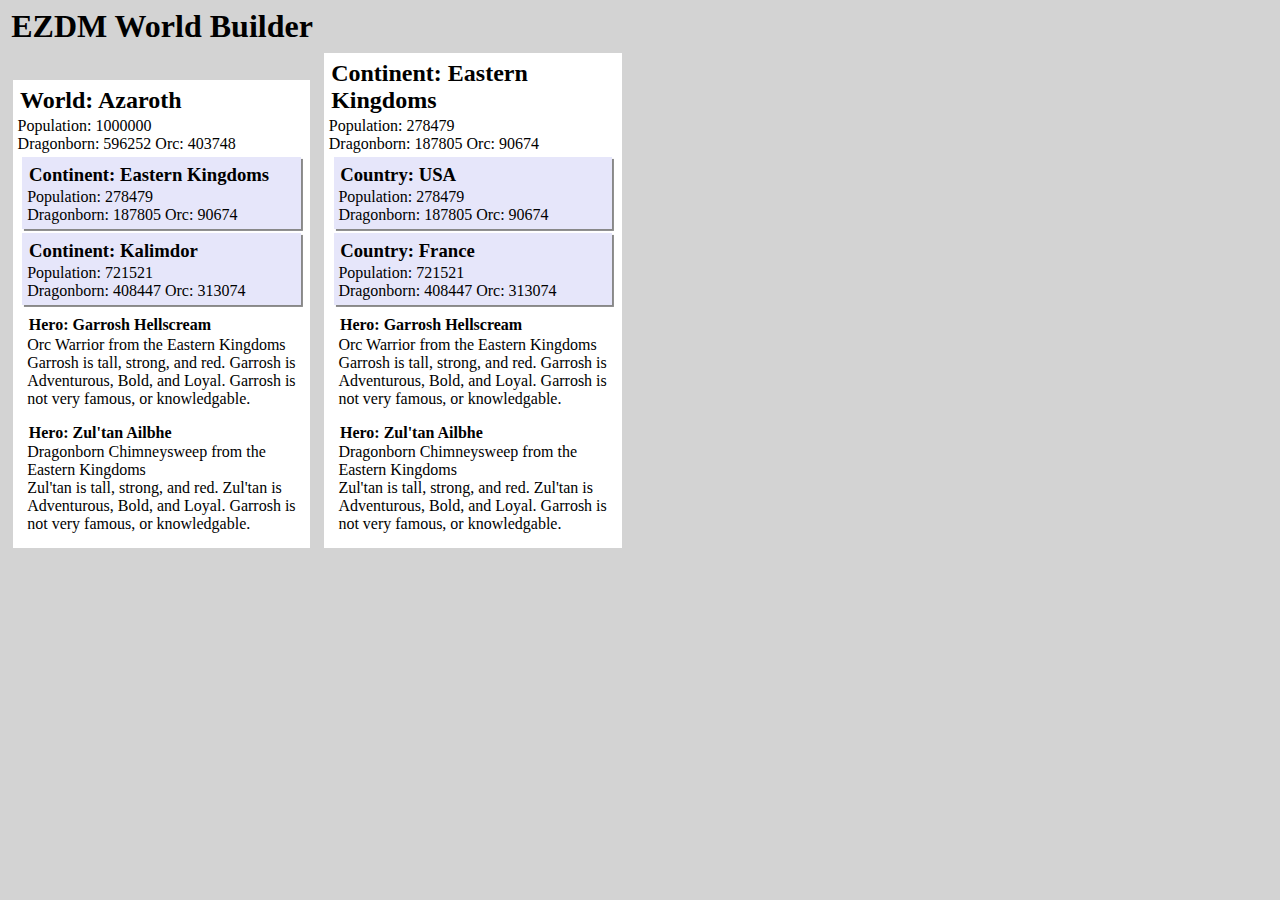
==== index.html @ 7c768bba "Basic layout and css" ====
﻿<!DOCTYPE html>
<!--Demo at https://htmlpreview.github.io/?https://github.com/Ambeco/CaravanCharacterBuilder/blob/master/src/caravan.html-->
<html>
<head>
    <meta charset="utf-8" />
    <meta name="viewport" content="width=672"/>
    <title>EZDM World Builder</title>
    <link rel="stylesheet" href="worldbuilder.css">
</head>
<body>
    <script type="module" src="ts/UI/sheetSetup.js" async>
    </script>
    <h1>EZDM World Builder</h1>
    <div id="worldLayer" class="layer">
        <div id="worldBlock" class="titleBlock">
            <h2>World: <span id="worldName">Azaroth</span></h2>
            <span id="populationBlock">Population: <span id="populationValue">1000000</span></span>
            <div id="worldPop">
                <span id="orcPopulation">Dragonborn: <span id="populationValue">596252</span></span>
                <span id="orcPopulation">Orc: <span id="populationValue">403748</span></span>
            </div>
        </div>
        <div id="worldContinents" class="childrenBlock">
            <div id="continent1" class="childBlock worldContinentBlock">
                <h3>Continent: <span id="worldName">Eastern Kingdoms</span></h3>
                <span id="populationBlock">Population: <span id="populationValue">278479</span></span>
                <div id="worldPop">
                    <span id="orcPopulation">Dragonborn: <span id="populationValue">187805</span></span>
                    <span id="orcPopulation">Orc: <span id="populationValue">90674</span></span>
                </div>
            </div>
            <div id="continent2" class="childBlock worldContinentBlock">
                <h3>Continent: <span id="worldName">Kalimdor</span></h3>
                <span id="populationBlock">Population: <span id="populationValue">721521</span></span>
                <div id="worldPop">
                    <span id="orcPopulation">Dragonborn: <span id="populationValue">408447</span></span>
                    <span id="orcPopulation">Orc: <span id="populationValue">313074</span></span>
                </div>
            </div>
        </div>
        <div id="worldHeroes" class="heroesBlock">
            <div id="hero1" class="heroBlock">
                <h4>Hero: <span id="worldName">Garrosh Hellscream</span></h4>
                <div class="heroMetadata">
                    <span class="heroRace">Orc</span>
                    <span class="heroJob">Warrior</span>
                    <span class="heroLocation">from the Eastern Kingdoms</span>
                </div>
                <span class="heroDescription">Garrosh is tall, strong, and red.</span>
                <span class="heroPersonality">Garrosh is Adventurous, Bold, and Loyal. Garrosh is not very famous, or knowledgable.</span>
            </div>
            <div id="hero2" class="heroBlock">
                <h4>Hero: <span id="worldName">Zul'tan Ailbhe</span></h4>
                <div class="heroMetadata">
                    <span class="heroRace">Dragonborn</span>
                    <span class="heroJob">Chimneysweep</span>
                    <span class="heroLocation">from the Eastern Kingdoms</span>
                </div>
                <span class="heroDescription">Zul'tan is tall, strong, and red.</span>
                <span class="heroPersonality">Zul'tan is Adventurous, Bold, and Loyal. Garrosh is not very famous, or knowledgable.</span>
            </div>
        </div>
    </div>
    <div id="continentLayer" class="layer">
        <div id="continentBlock" class="titleBlock">
            <h2>Continent: <span id="worldName">Eastern Kingdoms</span></h2>
            <span id="populationBlock">Population: <span id="populationValue">278479</span></span>
            <div id="worldPop">
                <span id="orcPopulation">Dragonborn: <span id="populationValue">187805</span></span>
                <span id="orcPopulation">Orc: <span id="populationValue">90674</span></span>
            </div>
        </div>
        <div id="continentCountries" class="childrenBlock">
            <div id="coutnry1" class="childBlock continentBlock">
                <h3>Country: <span id="worldName">USA</span></h3>
                <span id="populationBlock">Population: <span id="populationValue">278479</span></span>
                <div id="worldPop">
                    <span id="orcPopulation">Dragonborn: <span id="populationValue">187805</span></span>
                    <span id="orcPopulation">Orc: <span id="populationValue">90674</span></span>
                </div>
            </div>
            <div id="coutnry2" class="childBlock continentBlock">
                <h3>Country: <span id="worldName">France</span></h3>
                <span id="populationBlock">Population: <span id="populationValue">721521</span></span>
                <div id="worldPop">
                    <span id="orcPopulation">Dragonborn: <span id="populationValue">408447</span></span>
                    <span id="orcPopulation">Orc: <span id="populationValue">313074</span></span>
                </div>
            </div>
        </div>
        <div id="countryHeroes" class="heroesBlock">
            <div id="hero1" class="heroBlock">
                <h4>Hero: <span id="worldName">Garrosh Hellscream</span></h4>
                <div class="heroMetadata">
                    <span class="heroRace">Orc</span>
                    <span class="heroJob">Warrior</span>
                    <span class="heroLocation">from the Eastern Kingdoms</span>
                </div>
                <span class="heroDescription">Garrosh is tall, strong, and red.</span>
                <span class="heroPersonality">Garrosh is Adventurous, Bold, and Loyal. Garrosh is not very famous, or knowledgable.</span>
            </div>
            <div id="hero2" class="heroBlock">
                <h4>Hero: <span id="worldName">Zul'tan Ailbhe</span></h4>
                <div class="heroMetadata">
                    <span class="heroRace">Dragonborn</span>
                    <span class="heroJob">Chimneysweep</span>
                    <span class="heroLocation">from the Eastern Kingdoms</span>
                </div>
                <span class="heroDescription">Zul'tan is tall, strong, and red.</span>
                <span class="heroPersonality">Zul'tan is Adventurous, Bold, and Loyal. Garrosh is not very famous, or knowledgable.</span>
            </div>
        </div>
    </div>
</body>
</html>
---- worldbuilder.css ----
﻿
body {
    background-color: lightgray;
}
h1 {
    margin: 0.1em;
}
h2 {
    margin: 0.1em;
}
h3 {
    margin: 0.1em;
}
h4 {
    margin: 0.1em;
}

.layer {
    width: 3in;
    margin: 0.05in;
    padding: 0.05in;
    background-color: white;
    display: inline-block;
}

.childBlock {
    margin: 0.05in;
    padding: 0.05in;
    background-color: lavender;
    box-shadow: 0.02in 0.02in #888888;
}
.childBlock:hover {
    cursor: pointer;
}
.childBlock:active {
    cursor: pointer;
    box-shadow: -0.02in -0.02in #888888;
}
.childBlock.selected {
    background-color: palegreen;
}

.heroBlock {
    margin: 0.05in;
    padding: 0.05in;
}
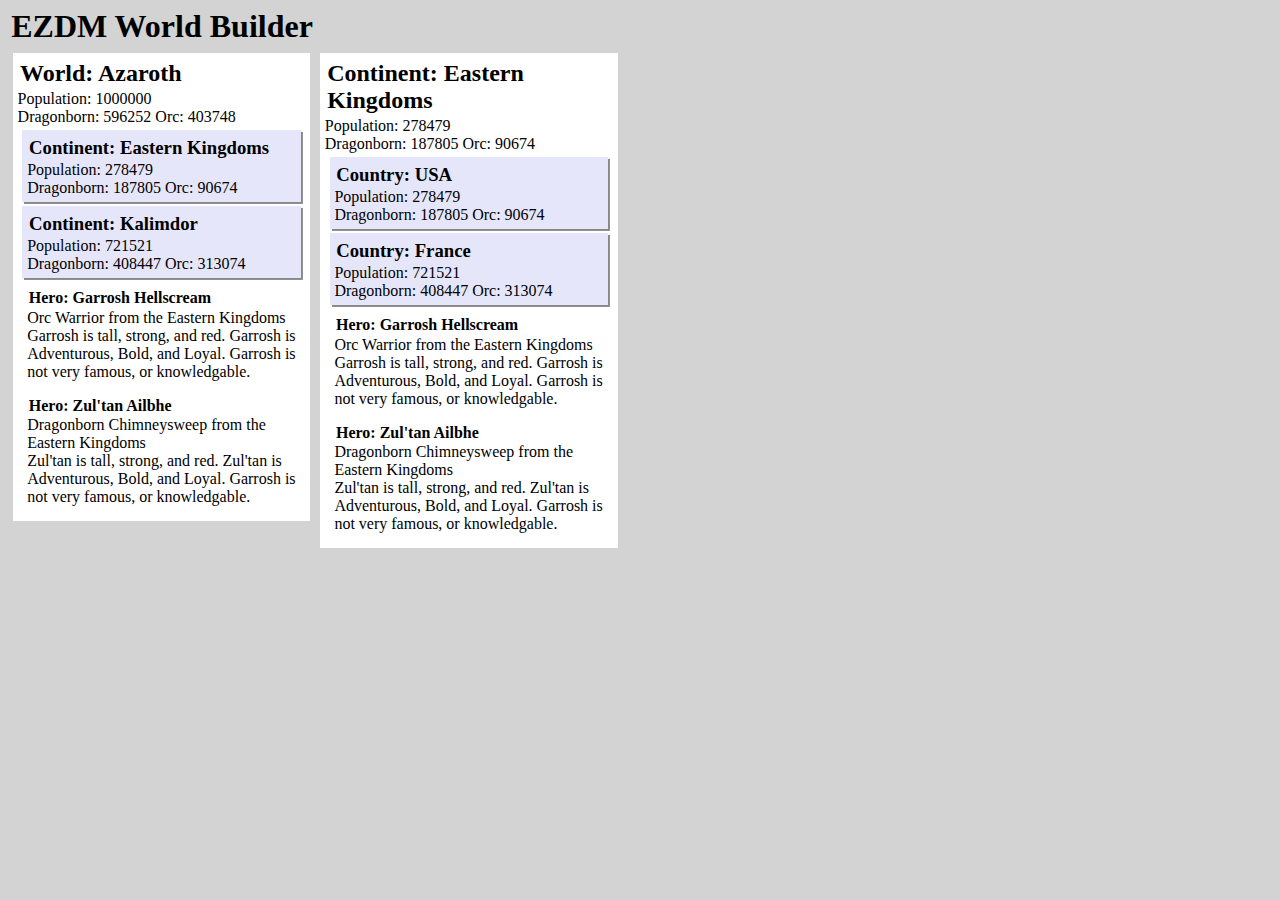
==== commit 4df5ad96: "World, Continent, and Hero data now binds to UI" ====
--- a/index.html
+++ b/index.html
@@ -11,103 +11,105 @@
     <script type="module" src="ts/UI/sheetSetup.js" async>
     </script>
     <h1>EZDM World Builder</h1>
-    <div id="worldLayer" class="layer">
-        <div id="worldBlock" class="titleBlock">
-            <h2>World: <span id="worldName">Azaroth</span></h2>
-            <span id="populationBlock">Population: <span id="populationValue">1000000</span></span>
-            <div id="worldPop">
-                <span id="orcPopulation">Dragonborn: <span id="populationValue">596252</span></span>
-                <span id="orcPopulation">Orc: <span id="populationValue">403748</span></span>
-            </div>
-        </div>
-        <div id="worldContinents" class="childrenBlock">
-            <div id="continent1" class="childBlock worldContinentBlock">
-                <h3>Continent: <span id="worldName">Eastern Kingdoms</span></h3>
-                <span id="populationBlock">Population: <span id="populationValue">278479</span></span>
+    <div>
+        <div id="worldLayer" class="layer">
+            <div id="worldBlock" class="titleBlock">
+                <h2>World: <span id="worldName">Azaroth</span></h2>
+                <span id="populationBlock">Population: 1000000</span></span>
                 <div id="worldPop">
-                    <span id="orcPopulation">Dragonborn: <span id="populationValue">187805</span></span>
-                    <span id="orcPopulation">Orc: <span id="populationValue">90674</span></span>
+                    <span>Dragonborn: 596252</span>
+                    <span>Orc: 403748</span>
                 </div>
             </div>
-            <div id="continent2" class="childBlock worldContinentBlock">
-                <h3>Continent: <span id="worldName">Kalimdor</span></h3>
-                <span id="populationBlock">Population: <span id="populationValue">721521</span></span>
-                <div id="worldPop">
-                    <span id="orcPopulation">Dragonborn: <span id="populationValue">408447</span></span>
-                    <span id="orcPopulation">Orc: <span id="populationValue">313074</span></span>
+            <div id="worldContinents" class="childrenBlock">
+                <div id="continent1" class="childBlock worldContinentBlock">
+                    <h3>Continent: Eastern Kingdoms</h3>
+                    <span>Population: 278479</span>
+                    <div>
+                        <span>Dragonborn: 187805</span>
+                        <span>Orc: 90674</span>
+                    </div>
+                </div>
+                <div id="continent2" class="childBlock worldContinentBlock">
+                    <h3>Continent: Kalimdor</h3>
+                    <span>Population: 721521</span>
+                    <div>
+                        <span>Dragonborn: 408447</span>
+                        <span>Orc: 313074</span>
+                    </div>
+                </div>
+            </div>
+            <div id="worldHeroes" class="heroesBlock">
+                <div class="heroBlock">
+                    <h4>Hero: Garrosh Hellscream</h4>
+                    <div class="heroMetadata">
+                        <span class="heroRace">Orc</span>
+                        <span class="heroJob">Warrior</span>
+                        <span class="heroLocation">from the Eastern Kingdoms</span>
+                    </div>
+                    <span class="heroDescription">Garrosh is tall, strong, and red.</span>
+                    <span class="heroPersonality">Garrosh is Adventurous, Bold, and Loyal. Garrosh is not very famous, or knowledgable.</span>
+                </div>
+                <div class="heroBlock">
+                    <h4>Hero: Zul'tan Ailbhe</h4>
+                    <div class="heroMetadata">
+                        <span class="heroRace">Dragonborn</span>
+                        <span class="heroJob">Chimneysweep</span>
+                        <span class="heroLocation">from the Eastern Kingdoms</span>
+                    </div>
+                    <span class="heroDescription">Zul'tan is tall, strong, and red.</span>
+                    <span class="heroPersonality">Zul'tan is Adventurous, Bold, and Loyal. Garrosh is not very famous, or knowledgable.</span>
                 </div>
             </div>
         </div>
-        <div id="worldHeroes" class="heroesBlock">
-            <div id="hero1" class="heroBlock">
-                <h4>Hero: <span id="worldName">Garrosh Hellscream</span></h4>
-                <div class="heroMetadata">
-                    <span class="heroRace">Orc</span>
-                    <span class="heroJob">Warrior</span>
-                    <span class="heroLocation">from the Eastern Kingdoms</span>
-                </div>
-                <span class="heroDescription">Garrosh is tall, strong, and red.</span>
-                <span class="heroPersonality">Garrosh is Adventurous, Bold, and Loyal. Garrosh is not very famous, or knowledgable.</span>
-            </div>
-            <div id="hero2" class="heroBlock">
-                <h4>Hero: <span id="worldName">Zul'tan Ailbhe</span></h4>
-                <div class="heroMetadata">
-                    <span class="heroRace">Dragonborn</span>
-                    <span class="heroJob">Chimneysweep</span>
-                    <span class="heroLocation">from the Eastern Kingdoms</span>
-                </div>
-                <span class="heroDescription">Zul'tan is tall, strong, and red.</span>
-                <span class="heroPersonality">Zul'tan is Adventurous, Bold, and Loyal. Garrosh is not very famous, or knowledgable.</span>
-            </div>
-        </div>
-    </div>
-    <div id="continentLayer" class="layer">
-        <div id="continentBlock" class="titleBlock">
-            <h2>Continent: <span id="worldName">Eastern Kingdoms</span></h2>
-            <span id="populationBlock">Population: <span id="populationValue">278479</span></span>
-            <div id="worldPop">
-                <span id="orcPopulation">Dragonborn: <span id="populationValue">187805</span></span>
-                <span id="orcPopulation">Orc: <span id="populationValue">90674</span></span>
-            </div>
-        </div>
-        <div id="continentCountries" class="childrenBlock">
-            <div id="coutnry1" class="childBlock continentBlock">
-                <h3>Country: <span id="worldName">USA</span></h3>
-                <span id="populationBlock">Population: <span id="populationValue">278479</span></span>
+        <div id="continentLayer" class="layer">
+            <div id="continentBlock" class="titleBlock">
+                <h2>Continent: <span id="worldName">Eastern Kingdoms</span></h2>
+                <span id="populationBlock">Population: 278479</span></span>
                 <div id="worldPop">
-                    <span id="orcPopulation">Dragonborn: <span id="populationValue">187805</span></span>
-                    <span id="orcPopulation">Orc: <span id="populationValue">90674</span></span>
+                    <span>Dragonborn: 187805</span></span>
+                    <span>Orc: 90674</span></span>
                 </div>
             </div>
-            <div id="coutnry2" class="childBlock continentBlock">
-                <h3>Country: <span id="worldName">France</span></h3>
-                <span id="populationBlock">Population: <span id="populationValue">721521</span></span>
-                <div id="worldPop">
-                    <span id="orcPopulation">Dragonborn: <span id="populationValue">408447</span></span>
-                    <span id="orcPopulation">Orc: <span id="populationValue">313074</span></span>
+            <div id="continentCountries" class="childrenBlock">
+                <div id="coutnry1" class="childBlock continentBlock">
+                    <h3>Country: <span id="worldName">USA</span></h3>
+                    <span id="populationBlock">Population: 278479</span></span>
+                    <div id="worldPop">
+                        <span>Dragonborn: 187805</span></span>
+                        <span>Orc: 90674</span></span>
+                    </div>
+                </div>
+                <div id="coutnry2" class="childBlock continentBlock">
+                    <h3>Country: <span id="worldName">France</span></h3>
+                    <span id="populationBlock">Population: 721521</span></span>
+                    <div id="worldPop">
+                        <span>Dragonborn: 408447</span></span>
+                        <span>Orc: 313074</span></span>
+                    </div>
                 </div>
             </div>
-        </div>
-        <div id="countryHeroes" class="heroesBlock">
-            <div id="hero1" class="heroBlock">
-                <h4>Hero: <span id="worldName">Garrosh Hellscream</span></h4>
-                <div class="heroMetadata">
-                    <span class="heroRace">Orc</span>
-                    <span class="heroJob">Warrior</span>
-                    <span class="heroLocation">from the Eastern Kingdoms</span>
+            <div id="countryHeroes" class="heroesBlock">
+                <div id="hero1" class="heroBlock">
+                    <h4>Hero: <span id="worldName">Garrosh Hellscream</span></h4>
+                    <div class="heroMetadata">
+                        <span class="heroRace">Orc</span>
+                        <span class="heroJob">Warrior</span>
+                        <span class="heroLocation">from the Eastern Kingdoms</span>
+                    </div>
+                    <span class="heroDescription">Garrosh is tall, strong, and red.</span>
+                    <span class="heroPersonality">Garrosh is Adventurous, Bold, and Loyal. Garrosh is not very famous, or knowledgable.</span>
                 </div>
-                <span class="heroDescription">Garrosh is tall, strong, and red.</span>
-                <span class="heroPersonality">Garrosh is Adventurous, Bold, and Loyal. Garrosh is not very famous, or knowledgable.</span>
-            </div>
-            <div id="hero2" class="heroBlock">
-                <h4>Hero: <span id="worldName">Zul'tan Ailbhe</span></h4>
-                <div class="heroMetadata">
-                    <span class="heroRace">Dragonborn</span>
-                    <span class="heroJob">Chimneysweep</span>
-                    <span class="heroLocation">from the Eastern Kingdoms</span>
+                <div id="hero2" class="heroBlock">
+                    <h4>Hero: <span id="worldName">Zul'tan Ailbhe</span></h4>
+                    <div class="heroMetadata">
+                        <span class="heroRace">Dragonborn</span>
+                        <span class="heroJob">Chimneysweep</span>
+                        <span class="heroLocation">from the Eastern Kingdoms</span>
+                    </div>
+                    <span class="heroDescription">Zul'tan is tall, strong, and red.</span>
+                    <span class="heroPersonality">Zul'tan is Adventurous, Bold, and Loyal. Garrosh is not very famous, or knowledgable.</span>
                 </div>
-                <span class="heroDescription">Zul'tan is tall, strong, and red.</span>
-                <span class="heroPersonality">Zul'tan is Adventurous, Bold, and Loyal. Garrosh is not very famous, or knowledgable.</span>
             </div>
         </div>
     </div>
--- a/worldbuilder.css
+++ b/worldbuilder.css
@@ -20,7 +20,7 @@
     margin: 0.05in;
     padding: 0.05in;
     background-color: white;
-    display: inline-block;
+    float: left;
 }
 
 .childBlock {
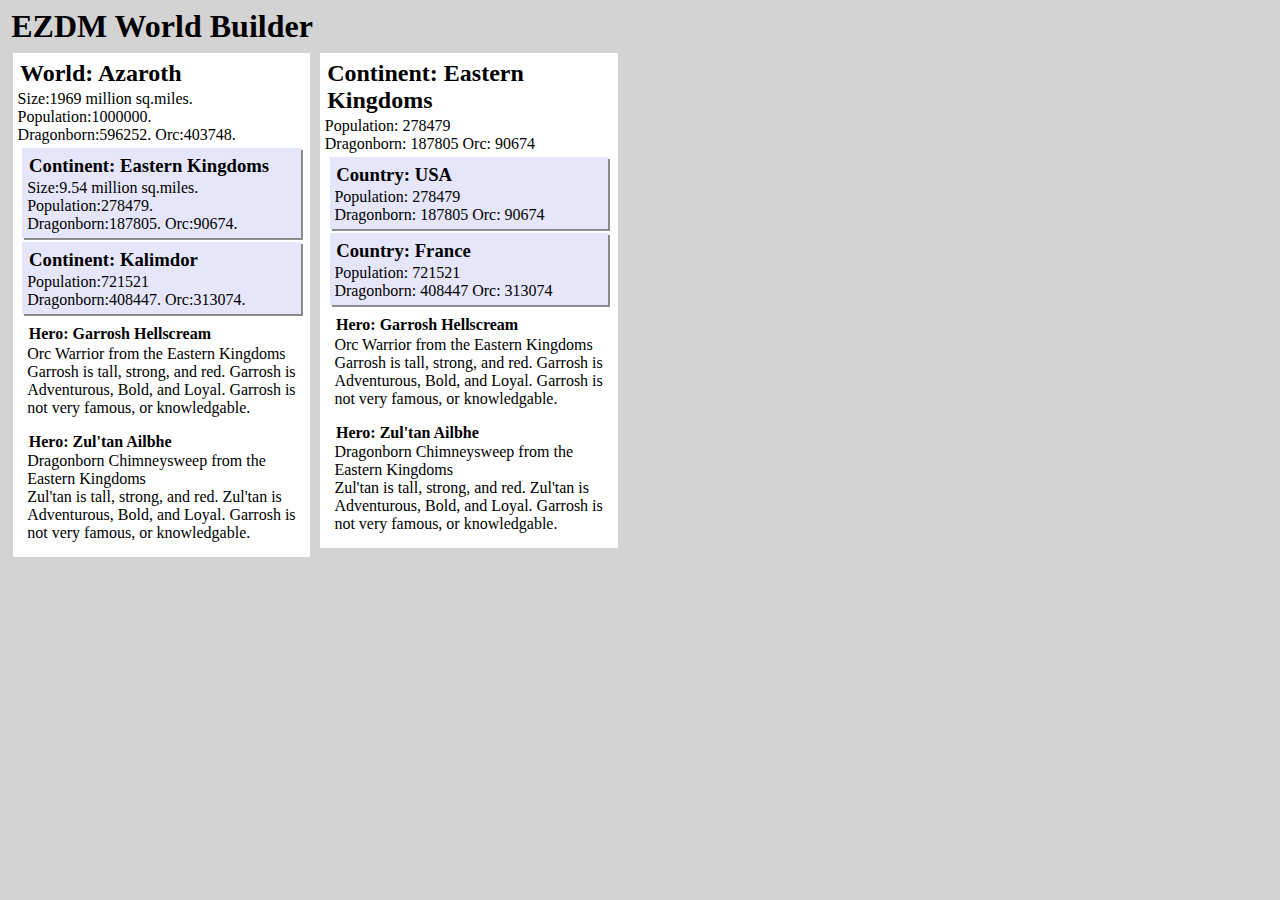
==== commit 084c1650: "World keeps track of setting. World has an actual size. World displays size in UI. Fame is not a per" ====
--- a/index.html
+++ b/index.html
@@ -15,27 +15,29 @@
         <div id="worldLayer" class="layer">
             <div id="worldBlock" class="titleBlock">
                 <h2>World: <span id="worldName">Azaroth</span></h2>
-                <span id="populationBlock">Population: 1000000</span></span>
+                <span id="worldSizeBlock">Size:1969 million sq.miles.</span>
+                <span id="worldPopulationBlock">Population:1000000.</span>
                 <div id="worldPop">
-                    <span>Dragonborn: 596252</span>
-                    <span>Orc: 403748</span>
+                    <span>Dragonborn:596252.</span>
+                    <span>Orc:403748.</span>
                 </div>
             </div>
             <div id="worldContinents" class="childrenBlock">
                 <div id="continent1" class="childBlock worldContinentBlock">
                     <h3>Continent: Eastern Kingdoms</h3>
-                    <span>Population: 278479</span>
+                    <span>Size:9.54 million sq.miles.</span>
+                    <span>Population:278479.</span>
                     <div>
-                        <span>Dragonborn: 187805</span>
-                        <span>Orc: 90674</span>
+                        <span>Dragonborn:187805.</span>
+                        <span>Orc:90674.</span>
                     </div>
                 </div>
                 <div id="continent2" class="childBlock worldContinentBlock">
                     <h3>Continent: Kalimdor</h3>
-                    <span>Population: 721521</span>
+                    <span>Population:721521</span>
                     <div>
-                        <span>Dragonborn: 408447</span>
-                        <span>Orc: 313074</span>
+                        <span>Dragonborn:408447.</span>
+                        <span>Orc:313074.</span>
                     </div>
                 </div>
             </div>
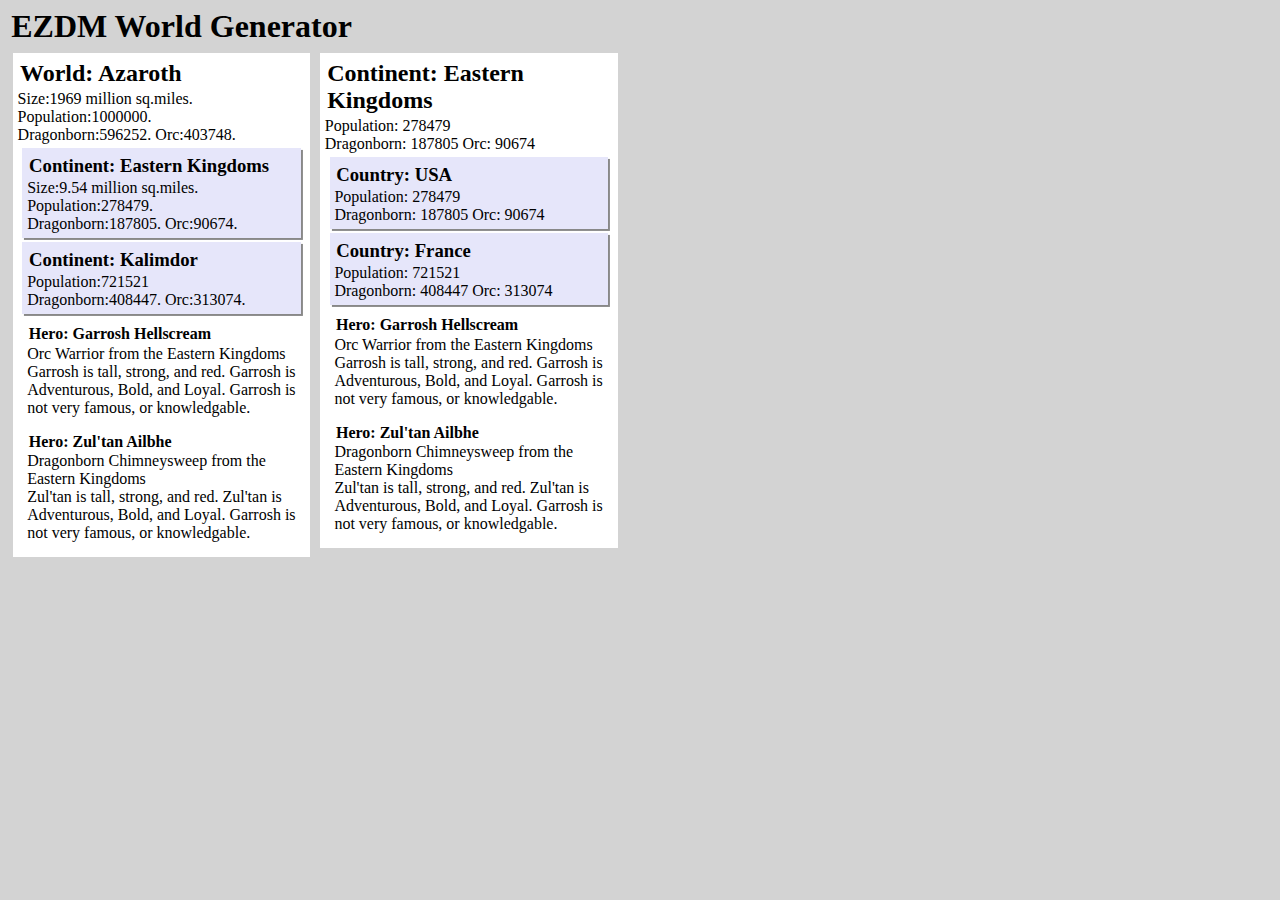
==== commit f2c4fed8: "Default races now Humans and Orcs" ====
--- a/index.html
+++ b/index.html
@@ -10,7 +10,7 @@
 <body>
     <script type="module" src="ts/UI/sheetSetup.js" async>
     </script>
-    <h1>EZDM World Builder</h1>
+    <h1>EZDM World Generator</h1>
     <div>
         <div id="worldLayer" class="layer">
             <div id="worldBlock" class="titleBlock">
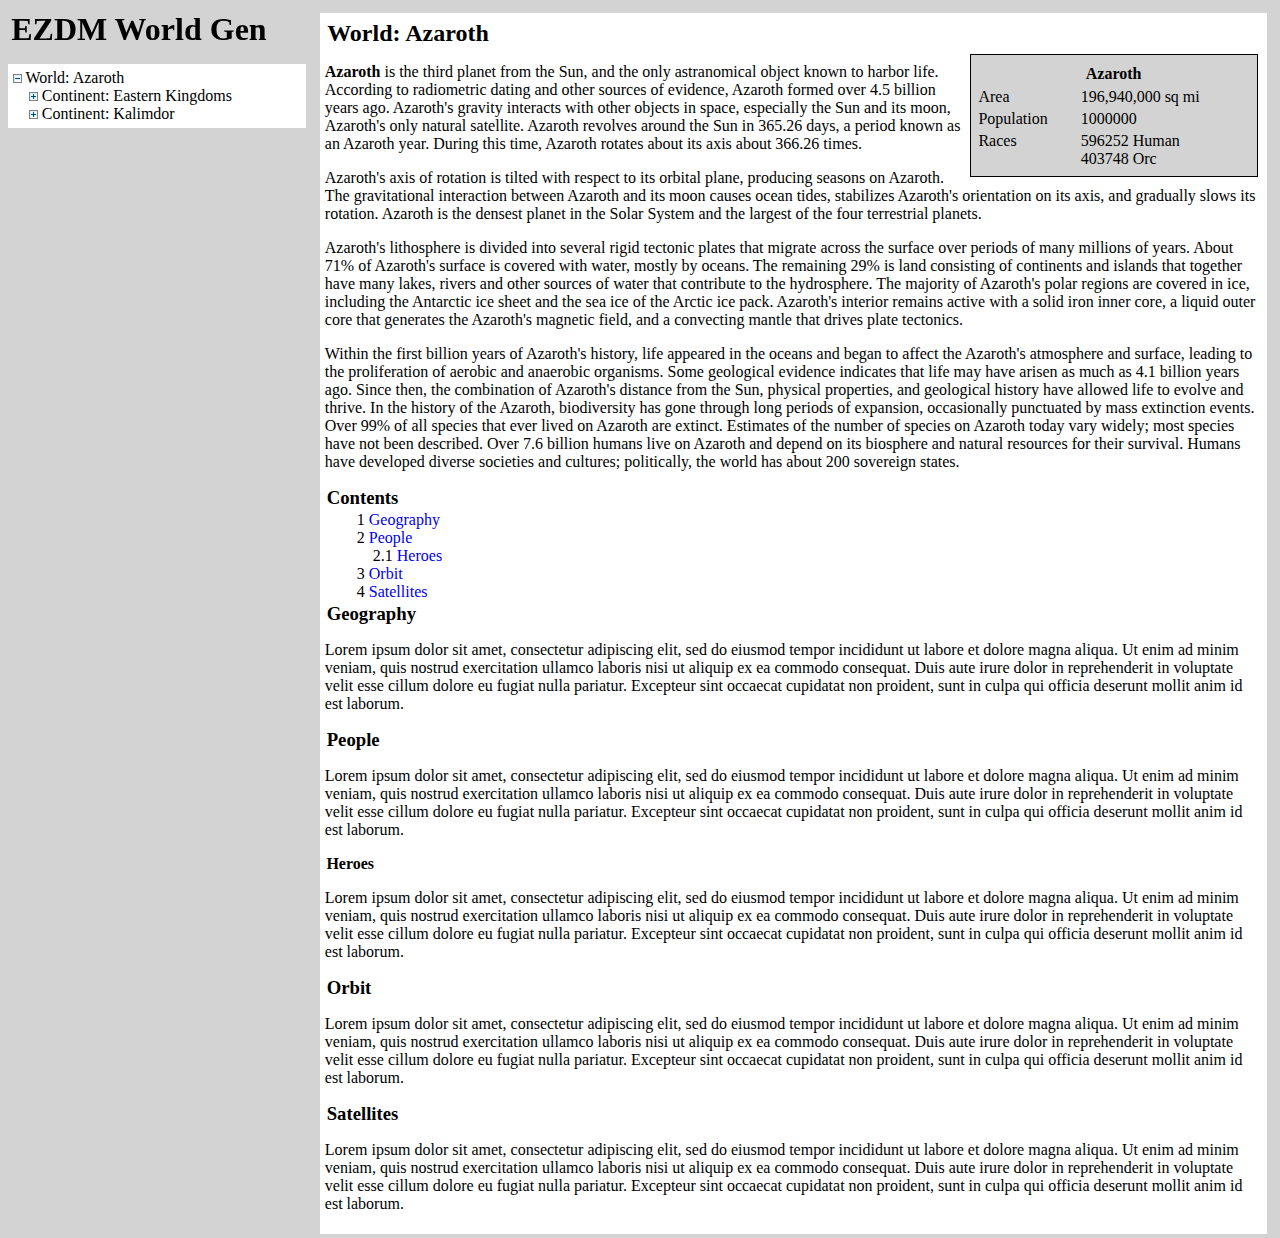
==== commit 7c58f31d: "New UI! TreeView + Wikipedia Entries!" ====
--- a/index.html
+++ b/index.html
@@ -1,5 +1,4 @@
 ﻿<!DOCTYPE html>
-<!--Demo at https://htmlpreview.github.io/?https://github.com/Ambeco/CaravanCharacterBuilder/blob/master/src/caravan.html-->
 <html>
 <head>
     <meta charset="utf-8" />
@@ -10,110 +9,58 @@
 <body>
     <script type="module" src="ts/UI/sheetSetup.js" async>
     </script>
-    <h1>EZDM World Generator</h1>
-    <div>
-        <div id="worldLayer" class="layer">
-            <div id="worldBlock" class="titleBlock">
-                <h2>World: <span id="worldName">Azaroth</span></h2>
-                <span id="worldSizeBlock">Size:1969 million sq.miles.</span>
-                <span id="worldPopulationBlock">Population:1000000.</span>
-                <div id="worldPop">
-                    <span>Dragonborn:596252.</span>
-                    <span>Orc:403748.</span>
-                </div>
-            </div>
-            <div id="worldContinents" class="childrenBlock">
-                <div id="continent1" class="childBlock worldContinentBlock">
-                    <h3>Continent: Eastern Kingdoms</h3>
-                    <span>Size:9.54 million sq.miles.</span>
-                    <span>Population:278479.</span>
-                    <div>
-                        <span>Dragonborn:187805.</span>
-                        <span>Orc:90674.</span>
-                    </div>
-                </div>
-                <div id="continent2" class="childBlock worldContinentBlock">
-                    <h3>Continent: Kalimdor</h3>
-                    <span>Population:721521</span>
-                    <div>
-                        <span>Dragonborn:408447.</span>
-                        <span>Orc:313074.</span>
-                    </div>
-                </div>
-            </div>
-            <div id="worldHeroes" class="heroesBlock">
-                <div class="heroBlock">
-                    <h4>Hero: Garrosh Hellscream</h4>
-                    <div class="heroMetadata">
-                        <span class="heroRace">Orc</span>
-                        <span class="heroJob">Warrior</span>
-                        <span class="heroLocation">from the Eastern Kingdoms</span>
-                    </div>
-                    <span class="heroDescription">Garrosh is tall, strong, and red.</span>
-                    <span class="heroPersonality">Garrosh is Adventurous, Bold, and Loyal. Garrosh is not very famous, or knowledgable.</span>
-                </div>
-                <div class="heroBlock">
-                    <h4>Hero: Zul'tan Ailbhe</h4>
-                    <div class="heroMetadata">
-                        <span class="heroRace">Dragonborn</span>
-                        <span class="heroJob">Chimneysweep</span>
-                        <span class="heroLocation">from the Eastern Kingdoms</span>
-                    </div>
-                    <span class="heroDescription">Zul'tan is tall, strong, and red.</span>
-                    <span class="heroPersonality">Zul'tan is Adventurous, Bold, and Loyal. Garrosh is not very famous, or knowledgable.</span>
-                </div>
-            </div>
+    <h1 class="pageHead">EZDM World Gen</h1>
+    <div id="layers" class="worldLayer">
+        <span id="worldToggle" class="toggle toggle-expanded"></span> <span id="worldTitle" class="layerName">World: Azaroth</span>
+        <ul id="treeRoot" class="tree">
+            <li class="continentLayer">
+                <span class="toggle toggle-collapsed"></span> <span class="layerName">Continent: Eastern Kingdoms</span>
+                <ul></ul>
+            </li>
+            <li class="continentLayer">
+                <span class="toggle toggle-collapsed"></span> <span class="layerName">Continent: Kalimdor</span>
+                <ul></ul>
+            </li>
+        </ul>
+    </div>
+    <div id="details">
+        <h2 id="title">World: Azaroth</h2>
+        <table id="byTheNumbers">
+            <tr><td colspan="2"><h4 id="byTheNumbersTitle">Azaroth</h4></td></tr>
+            <tr><td>Area</td> <td>196,940,000 sq mi</td></tr>
+            <tr><td>Population</td> <td>1000000</td></tr>
+            <tr><td>Races</td> <td>
+                <span class="btnListItem">596252 Human</span>
+                <span class="btnListItem">403748 Orc</span>
+            </td></tr>
+        </table>
+        <div id="summary">
+            <p><b>Azaroth</b> is the third planet from the Sun, and the only astranomical object known to harbor life. According to radiometric dating and other sources of evidence, Azaroth formed over 4.5 billion years ago. Azaroth's gravity interacts with other objects in space, especially the Sun and its moon, Azaroth's only natural satellite. Azaroth revolves around the Sun in 365.26 days, a period known as an Azaroth year. During this time, Azaroth rotates about its axis about 366.26 times.</p>
+            <p>Azaroth's axis of rotation is tilted with respect to its orbital plane, producing seasons on Azaroth. The gravitational interaction between Azaroth and its moon causes ocean tides, stabilizes Azaroth's orientation on its axis, and gradually slows its rotation. Azaroth is the densest planet in the Solar System and the largest of the four terrestrial planets.</p>
+            <p>Azaroth's lithosphere is divided into several rigid tectonic plates that migrate across the surface over periods of many millions of years. About 71% of Azaroth's surface is covered with water, mostly by oceans. The remaining 29% is land consisting of continents and islands that together have many lakes, rivers and other sources of water that contribute to the hydrosphere. The majority of Azaroth's polar regions are covered in ice, including the Antarctic ice sheet and the sea ice of the Arctic ice pack. Azaroth's interior remains active with a solid iron inner core, a liquid outer core that generates the Azaroth's magnetic field, and a convecting mantle that drives plate tectonics.</p>
+            <p>Within the first billion years of Azaroth's history, life appeared in the oceans and began to affect the Azaroth's atmosphere and surface, leading to the proliferation of aerobic and anaerobic organisms. Some geological evidence indicates that life may have arisen as much as 4.1 billion years ago. Since then, the combination of Azaroth's distance from the Sun, physical properties, and geological history have allowed life to evolve and thrive. In the history of the Azaroth, biodiversity has gone through long periods of expansion, occasionally punctuated by mass extinction events. Over 99% of all species that ever lived on Azaroth are extinct. Estimates of the number of species on Azaroth today vary widely; most species have not been described. Over 7.6 billion humans live on Azaroth and depend on its biosphere and natural resources for their survival. Humans have developed diverse societies and cultures; politically, the world has about 200 sovereign states.</p>
         </div>
-        <div id="continentLayer" class="layer">
-            <div id="continentBlock" class="titleBlock">
-                <h2>Continent: <span id="worldName">Eastern Kingdoms</span></h2>
-                <span id="populationBlock">Population: 278479</span></span>
-                <div id="worldPop">
-                    <span>Dragonborn: 187805</span></span>
-                    <span>Orc: 90674</span></span>
-                </div>
-            </div>
-            <div id="continentCountries" class="childrenBlock">
-                <div id="coutnry1" class="childBlock continentBlock">
-                    <h3>Country: <span id="worldName">USA</span></h3>
-                    <span id="populationBlock">Population: 278479</span></span>
-                    <div id="worldPop">
-                        <span>Dragonborn: 187805</span></span>
-                        <span>Orc: 90674</span></span>
-                    </div>
-                </div>
-                <div id="coutnry2" class="childBlock continentBlock">
-                    <h3>Country: <span id="worldName">France</span></h3>
-                    <span id="populationBlock">Population: 721521</span></span>
-                    <div id="worldPop">
-                        <span>Dragonborn: 408447</span></span>
-                        <span>Orc: 313074</span></span>
-                    </div>
-                </div>
-            </div>
-            <div id="countryHeroes" class="heroesBlock">
-                <div id="hero1" class="heroBlock">
-                    <h4>Hero: <span id="worldName">Garrosh Hellscream</span></h4>
-                    <div class="heroMetadata">
-                        <span class="heroRace">Orc</span>
-                        <span class="heroJob">Warrior</span>
-                        <span class="heroLocation">from the Eastern Kingdoms</span>
-                    </div>
-                    <span class="heroDescription">Garrosh is tall, strong, and red.</span>
-                    <span class="heroPersonality">Garrosh is Adventurous, Bold, and Loyal. Garrosh is not very famous, or knowledgable.</span>
-                </div>
-                <div id="hero2" class="heroBlock">
-                    <h4>Hero: <span id="worldName">Zul'tan Ailbhe</span></h4>
-                    <div class="heroMetadata">
-                        <span class="heroRace">Dragonborn</span>
-                        <span class="heroJob">Chimneysweep</span>
-                        <span class="heroLocation">from the Eastern Kingdoms</span>
-                    </div>
-                    <span class="heroDescription">Zul'tan is tall, strong, and red.</span>
-                    <span class="heroPersonality">Zul'tan is Adventurous, Bold, and Loyal. Garrosh is not very famous, or knowledgable.</span>
-                </div>
-            </div>
+        <div id="toc">
+            <h3>Contents</h3>
+            <ul class="tocList">
+                <li class="toc0"><a href="#Geography"><span class="tocnumber">1</span><span class="toctext"> Geography</span></a></li>
+                <li class="toc0"><a href="#People"><span class="tocnumber">2</span><span class="toctext"> People</span></a></li>
+                <li class="toc1"><a href="#Heroes"><span class="tocnumber">2.1</span><span class="toctext"> Heroes</span></a></li>
+                <li class="toc0"><a href="#Orbit"><span class="tocnumber">3</span><span class="toctext"> Orbit</span></a></li>
+                <li class="toc0"><a href="#Satellites"><span class="tocnumber">4</span><span class="toctext"> Satellites</span></a></li>
+            </ul>
         </div>
+        <h3 id="Geography">Geography</h3>
+        <p>Lorem ipsum dolor sit amet, consectetur adipiscing elit, sed do eiusmod tempor incididunt ut labore et dolore magna aliqua. Ut enim ad minim veniam, quis nostrud exercitation ullamco laboris nisi ut aliquip ex ea commodo consequat. Duis aute irure dolor in reprehenderit in voluptate velit esse cillum dolore eu fugiat nulla pariatur. Excepteur sint occaecat cupidatat non proident, sunt in culpa qui officia deserunt mollit anim id est laborum.</p>
+        <h3 id="People">People</h3>
+        <p>Lorem ipsum dolor sit amet, consectetur adipiscing elit, sed do eiusmod tempor incididunt ut labore et dolore magna aliqua. Ut enim ad minim veniam, quis nostrud exercitation ullamco laboris nisi ut aliquip ex ea commodo consequat. Duis aute irure dolor in reprehenderit in voluptate velit esse cillum dolore eu fugiat nulla pariatur. Excepteur sint occaecat cupidatat non proident, sunt in culpa qui officia deserunt mollit anim id est laborum.</p>
+        <h4 id="People">Heroes</h4>
+        <p>Lorem ipsum dolor sit amet, consectetur adipiscing elit, sed do eiusmod tempor incididunt ut labore et dolore magna aliqua. Ut enim ad minim veniam, quis nostrud exercitation ullamco laboris nisi ut aliquip ex ea commodo consequat. Duis aute irure dolor in reprehenderit in voluptate velit esse cillum dolore eu fugiat nulla pariatur. Excepteur sint occaecat cupidatat non proident, sunt in culpa qui officia deserunt mollit anim id est laborum.</p>
+        <h3 id="Orbit">Orbit</h3>
+        <p>Lorem ipsum dolor sit amet, consectetur adipiscing elit, sed do eiusmod tempor incididunt ut labore et dolore magna aliqua. Ut enim ad minim veniam, quis nostrud exercitation ullamco laboris nisi ut aliquip ex ea commodo consequat. Duis aute irure dolor in reprehenderit in voluptate velit esse cillum dolore eu fugiat nulla pariatur. Excepteur sint occaecat cupidatat non proident, sunt in culpa qui officia deserunt mollit anim id est laborum.</p>
+        <h3 id="Satellites">Satellites</h3>
+        <p>Lorem ipsum dolor sit amet, consectetur adipiscing elit, sed do eiusmod tempor incididunt ut labore et dolore magna aliqua. Ut enim ad minim veniam, quis nostrud exercitation ullamco laboris nisi ut aliquip ex ea commodo consequat. Duis aute irure dolor in reprehenderit in voluptate velit esse cillum dolore eu fugiat nulla pariatur. Excepteur sint occaecat cupidatat non proident, sunt in culpa qui officia deserunt mollit anim id est laborum.</p>
     </div>
+
 </body>
 </html>--- a/worldbuilder.css
+++ b/worldbuilder.css
@@ -14,33 +14,92 @@
 h4 {
     margin: 0.1em;
 }
+ul {
+    margin: 0em;
+}
 
-.layer {
+.toggle {
+    height: 9px;
+    width: 9px;
+    display: inline-block;
+}
+.toggle-expanded {
+    background: url("collapse.gif");
+}
+.toggle-collapsed {
+    background: url("expand.gif");
+}
+
+.pageHead {
+    position: fixed;
+    z-index: 1;
+}
+
+#layers {
     width: 3in;
+    top: 4em;
+    padding: 0.05in;
+    background-color: white;
+    position: fixed;
+    z-index: 1;
+}
+ul.tree {
+    padding-left: 1em;
+}
+ul.tree li {
+    list-style-type: none;
+}
+
+
+#details {
+    max-width: 11in;
     margin: 0.05in;
+    margin-left: 3.25in;
     padding: 0.05in;
     background-color: white;
     float: left;
 }
 
-.childBlock {
+#title {
+    width:100%;
+}
+
+#byTheNumbers {
+    float: right;
+    width: 3in;
     margin: 0.05in;
     padding: 0.05in;
-    background-color: lavender;
-    box-shadow: 0.02in 0.02in #888888;
+    border-width: 1px;
+    border-color: black;
+    border-style: solid;
+    background-color: lightgray;
 }
-.childBlock:hover {
-    cursor: pointer;
+#byTheNumbersTitle {
+    text-align:center;
 }
-.childBlock:active {
-    cursor: pointer;
-    box-shadow: -0.02in -0.02in #888888;
+#byTheNumbers td {
+    vertical-align:top;
 }
-.childBlock.selected {
-    background-color: palegreen;
+.btnListItem {
+    display: block;
 }
 
-.heroBlock {
-    margin: 0.05in;
-    padding: 0.05in;
+
+ul.tocList {
+    padding-left: 2em;
+}
+ul.tocList li {
+    list-style-type: none;
+}
+ul.tocList a {
+    text-decoration: none;
+}
+.tocnumber {
+    color: black;
+}
+.toc1 {
+    padding-left: 1em;
+}
+.toc2 {
+    padding-left: 2em;
 }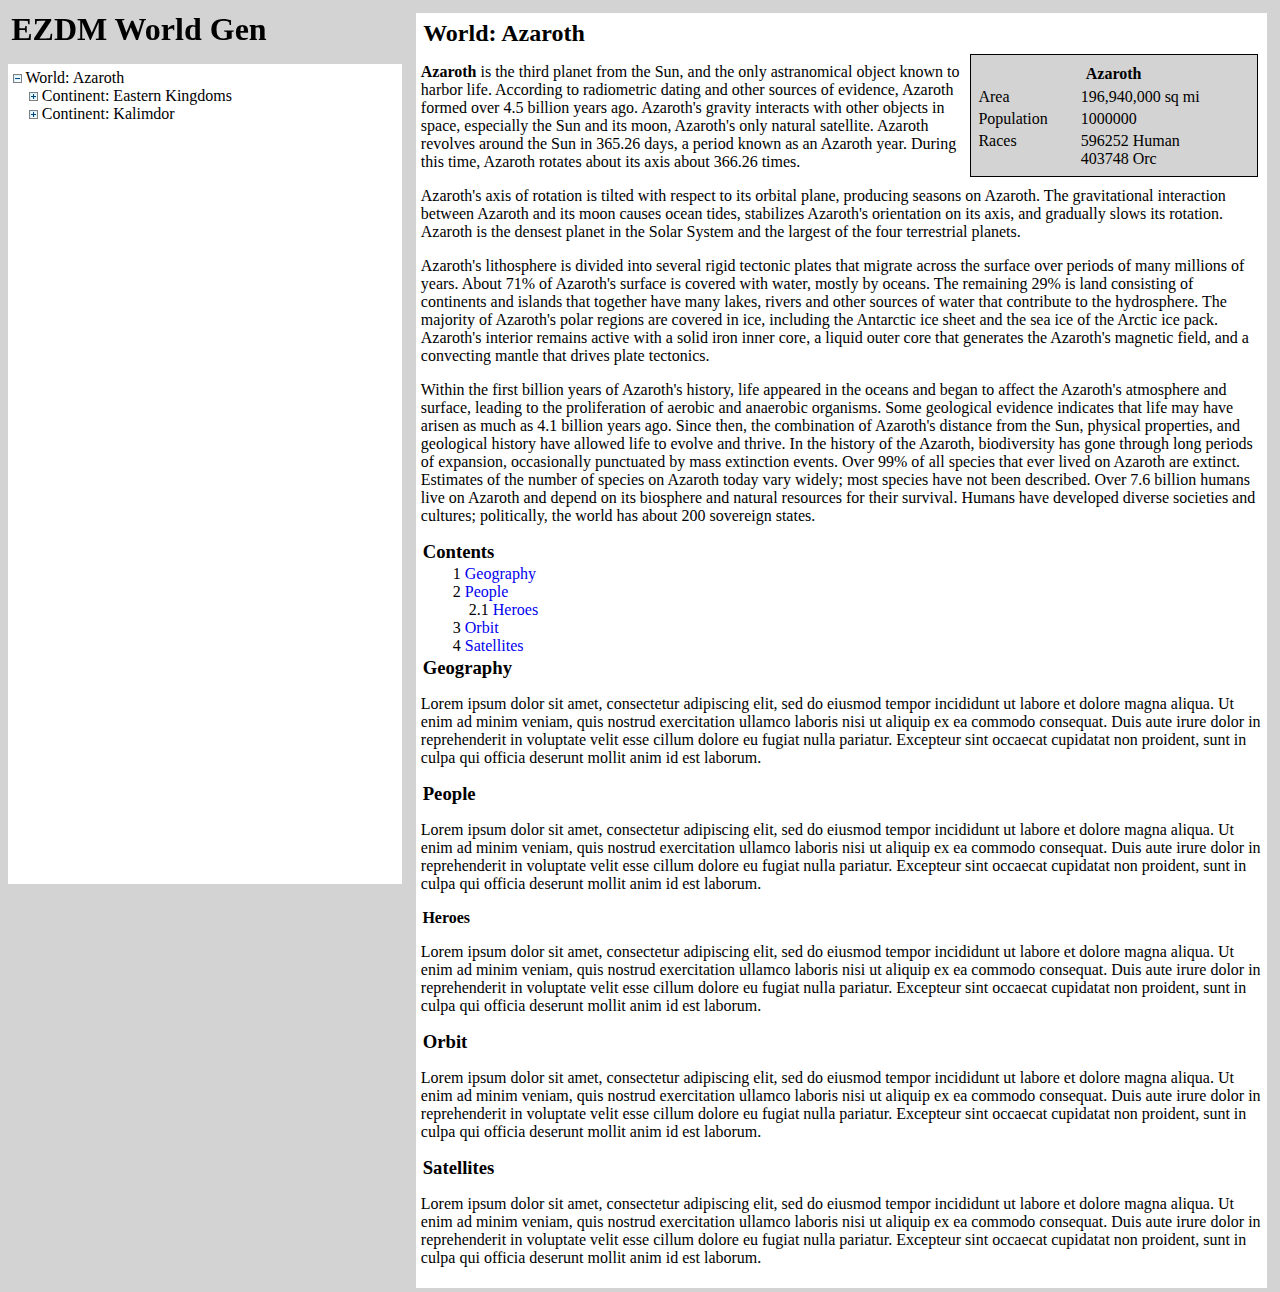
==== commit b3fb6c4d: "All Javascript in single file, now loads ~10x faster" ====
--- a/index.html
+++ b/index.html
@@ -7,18 +7,27 @@
     <link rel="stylesheet" href="worldbuilder.css">
 </head>
 <body>
-    <script type="module" src="ts/UI/sheetSetup.js" async>
-    </script>
+    <script src="scripts/SystemJS/system.js"></script>
+    <script src="worldgen.js" asnc></script>
     <h1 class="pageHead">EZDM World Gen</h1>
-    <div id="layers" class="worldLayer">
-        <span id="worldToggle" class="toggle toggle-expanded"></span> <span id="worldTitle" class="layerName">World: Azaroth</span>
-        <ul id="treeRoot" class="tree">
+    <div id="treeRoot" class="worldLayer">
+        <span class="treeRow">
+            <span id="worldToggle" class="toggle toggle-expanded"></span>
+            <span id="worldTitle" class="layerName">World: Azaroth</span>
+        </span>
+        <ul class="tree">
             <li class="continentLayer">
-                <span class="toggle toggle-collapsed"></span> <span class="layerName">Continent: Eastern Kingdoms</span>
+                <span class="treeRow">
+                    <span class="toggle toggle-collapsed"></span>
+                    <span class="layerName">Continent: Eastern Kingdoms</span>
+                </span>
                 <ul></ul>
             </li>
             <li class="continentLayer">
-                <span class="toggle toggle-collapsed"></span> <span class="layerName">Continent: Kalimdor</span>
+                <span class="treeRow">
+                    <span class="toggle toggle-collapsed"></span>
+                    <span class="layerName">Continent: Kalimdor</span>
+                </span>
                 <ul></ul>
             </li>
         </ul>
@@ -29,10 +38,13 @@
             <tr><td colspan="2"><h4 id="byTheNumbersTitle">Azaroth</h4></td></tr>
             <tr><td>Area</td> <td>196,940,000 sq mi</td></tr>
             <tr><td>Population</td> <td>1000000</td></tr>
-            <tr><td>Races</td> <td>
-                <span class="btnListItem">596252 Human</span>
-                <span class="btnListItem">403748 Orc</span>
-            </td></tr>
+            <tr>
+                <td>Races</td>
+                <td>
+                    <span class="btnListItem">596252 Human</span>
+                    <span class="btnListItem">403748 Orc</span>
+                </td>
+            </tr>
         </table>
         <div id="summary">
             <p><b>Azaroth</b> is the third planet from the Sun, and the only astranomical object known to harbor life. According to radiometric dating and other sources of evidence, Azaroth formed over 4.5 billion years ago. Azaroth's gravity interacts with other objects in space, especially the Sun and its moon, Azaroth's only natural satellite. Azaroth revolves around the Sun in 365.26 days, a period known as an Azaroth year. During this time, Azaroth rotates about its axis about 366.26 times.</p>
@@ -62,5 +74,8 @@
         <p>Lorem ipsum dolor sit amet, consectetur adipiscing elit, sed do eiusmod tempor incididunt ut labore et dolore magna aliqua. Ut enim ad minim veniam, quis nostrud exercitation ullamco laboris nisi ut aliquip ex ea commodo consequat. Duis aute irure dolor in reprehenderit in voluptate velit esse cillum dolore eu fugiat nulla pariatur. Excepteur sint occaecat cupidatat non proident, sunt in culpa qui officia deserunt mollit anim id est laborum.</p>
     </div>
 
+    <script asnc>
+        System.import("UI/sheetSetup").catch(function (err) { console.error(err); });
+    </script>
 </body>
 </html>--- a/worldbuilder.css
+++ b/worldbuilder.css
@@ -35,13 +35,15 @@
     z-index: 1;
 }
 
-#layers {
-    width: 3in;
+#treeRoot {
+    width: 4in;
+    height: 90%;
     top: 4em;
     padding: 0.05in;
     background-color: white;
     position: fixed;
     z-index: 1;
+    overflow: auto;
 }
 ul.tree {
     padding-left: 1em;
@@ -54,7 +56,7 @@
 #details {
     max-width: 11in;
     margin: 0.05in;
-    margin-left: 3.25in;
+    margin-left: 4.25in;
     padding: 0.05in;
     background-color: white;
     float: left;
